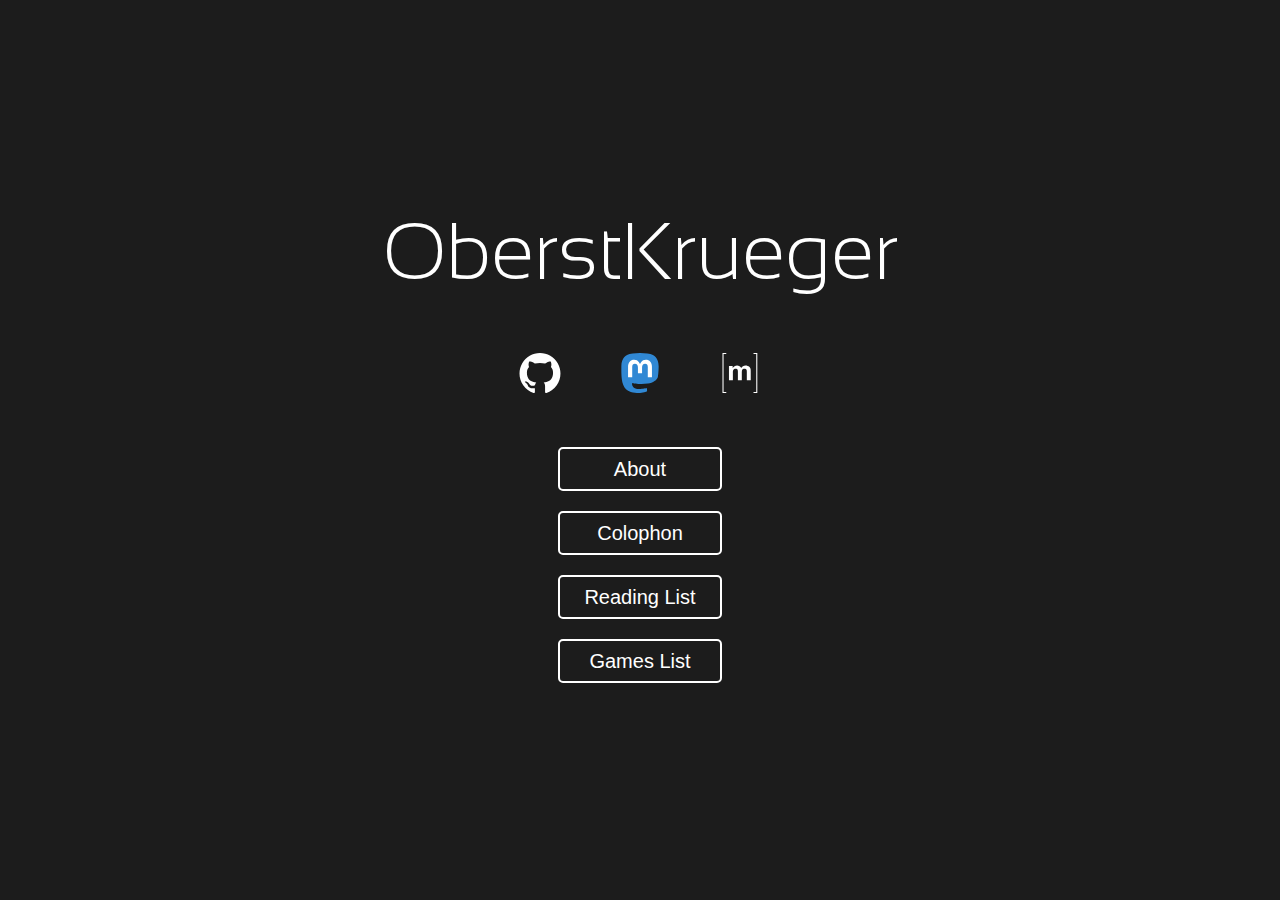
==== index.html @ fcd9ce9f "Linked About and Colophon to the index" ====
<!doctype html>
<html lang="en-us">
<head>
    <meta charset="utf-8">
    <meta http-equiv="X-UA-Compatible" content="IE=edge">
    <meta name="viewport" content="width=device-width, initial-scale=1.0">

    <title>OberstKrueger</title>

    <meta name="description" content="The homepage for OberstKrueger.">
    <meta name="author" content="OberstKrueger">

    <link rel="me" href="https://bsd.network/@OberstKrueger">
    <link rel="me" href="https://github.com/oberstkrueger">

    <link rel="icon" sizes="64x64" type="image/png" href="/favicon-64.png">
    <link rel="icon" sizes="32x32" type="image/png" href="/favicon-32.png">
    <link rel="icon" sizes="16x16" type="image/png" href="/favicon-16.png">
    <link rel="stylesheet" href="style.css">
</head>
<body class="title-page">
    <main>
        <h1>OberstKrueger</h1>
        <nav class="external-links">
            <a href="https://github.com/OberstKrueger"><img src="github.svg" alt="Link to GitHub"></a>
            <a href="https://bsd.network/@OberstKrueger"><img src="mastodon.svg" alt="Link to Mastodon"></a>
            <a href="https://matrix.to/#/@oberstkrueger:matrix.org"><img src="matrix.svg" alt="Link to Matrix contact information"></a>
        </nav>
        <nav class="internal-links">
            <a href="/about">About</a>
            <a href="/colophon">Colophon</a>
            <a href="/reading">Reading List</a>
            <a href="/gaming">Games List</a>
        </nav>
    </main>
</body>
</html>
---- style.css ----
/*

VARIABLES

*/

:root {
    --colorBG: rgba(28, 28, 28, 1);
    --colorFG: rgba(255, 255, 255, 1);
    --colorInactive: rgba(40, 42, 41, 1);
    --colorBlue: rgba(10, 132, 255, 1);
    --colorGreen: rgba(50, 215, 75, 1);
    --colorRed: rgba(255, 69, 58);

    --borderRadius: 0.5rem;
    --fontStack: "Avenir Next", "Avenir", "Open Sans", "Sego UI", sans-serif;
    --fontStackMono: monospace;
    --fontWeight: 400;
    --fontWeightBold: 700;
    --lineHeight: 1.375;
    --maxWidth: 40rem;
    --textLongest: 21.5rem;
}

@font-face {
    font-family: "sansation-light";
    src: local("Sansation Light"),
         url("sansation-light.woff2");

}

/*

ELEMENTS

*/

html {
    background-color: var(--colorBG);
    color: var(--colorFG);
    font-family: var(--fontStack);
    font-size: 100%;
    line-height: var(--lineHeight);
    margin: 0;
    text-size-adjust: 100%;
    -moz-text-size-adjust: 100%;
    -ms-text-size-adjust: 100%;
    -webkit-text-size-adjust: 100%;
}

@media (min-width: 40rem) {
    html {
        font-size: 2.5vw;
    }
}

@media (min-width: 50rem) {
    html {
        font-size: 125%;
    }
}

body {
    margin: 0;
    padding: 0;
}

header {
    margin: calc(var(--lineHeight) * 1rem) 0 0;
    text-align: center;
}

header img {
    height: 2rem;
    padding: 0;
}

main {
    margin: 0 auto;
    max-width: 40rem;
    width: 90%;
}

/*

TYPOGRAPHY

*/

h1 {
    font-size: 2rem;
    font-weight: var(--fontWeightBold);
    margin: calc(var(--lineHeight) * 1rem) auto;
    text-align: center;
}

h2 {
    font-size: 1.5rem;
    font-weight: var(--fontWeightBold);
    margin: calc(var(--lineHeight) * 0.75rem) auto;
}

h3,
h4,
h5,
h6 {
    font-size: 1rem;
    font-weight: var(--fontWeightBold);
    margin: calc(var(--lineHeight) * 0.5rem) auto;
}

p {
    font-size:  1rem;
    font-weight: var(--fontWeight);
    margin: 0 auto calc(var(--lineHeight) * 1rem);
    text-align: left;
}

p a:link,
p a:visited,
p a:hover,
p a:active {
    color: var(--colorBlue);
    font-weight: var(--fontWeightBold);
    text-decoration: none;
}

p a:visited {
    color: var(--colorGreen);
}

h1,
h2,
h3,
h4,
h5,
h6,
ol,
p,
table,
ul {
    max-width: var(--maxWidth);
}

b,
strong {
    font-weight: var(--fontWeightBold);
}

blockquote,
pre {
    background-color: var(--colorInactive);
    border-radius: var(--borderRadius);
    margin: 0 auto calc(var(--lineHeight) * 1rem);
    max-width: var(--maxWidth);
    padding: calc(var(--lineHeight) * 1rem) 0;
    width: 90%;
}

blockquote:last-child,
pre:last-child {
    margin-bottom: 0;
}

code {
    display: block;
    font-family: var(--fontStackMono);
    font-size: 0.75rem;
    line-height: calc(var(--lineHeight) / 0.75);
    margin: auto;
    overflow-wrap: break-word;
    white-space: pre-wrap;
    width: 90%;
}

em {
    font-style: italic;
}

li a:link,
li a:visited,
li a:hover,
li a:active {
    color: var(--colorBlue);
    font-weight: var(--fontWeightBold);
    text-decoration: none;
}

li a:visited {
    color: var(--colorGreen);
}

ol {
    list-style: decimal outside;
    margin: 0 auto calc(var(--lineHeight) * 1rem);
    padding: 0;
}

ol ol,
ol ul {
    margin-bottom: 0;
}

sub {
    font-size: 0.75rem;
    position: relative;
    top: 0.25rem;
    vertical-align: baseline;
}

sup {
    font-size: 0.75rem;
    position: relative;
    top: -0.375rem;
    vertical-align: baseline;
}

table {
    border: 1px solid var(--colorFG);
    border-collapse: collapse;
    margin: 0 auto calc(var(--lineHeight) * 1rem);
}

table a:link,
table a:visited,
table a:hover,
table a:active {
    color: var(--colorBlue);
    font-weight: var(--fontWeightBold);
    text-decoration: none;
}

table a:visited {
    color: var(--colorGreen);
}

table td {
    border: 1px solid var(--colorFG);
    padding: 0.25rem;
}

table tr {
    vertical-align: text-top;
}

ul {
    list-style: circle outside;
    margin: 0 auto calc(var(--lineHeight) * 1rem);
    padding: 0;
}

ul ol,
ul ul {
    margin-bottom: 0;
}

@media (min-width: 32rem) {
    h4,
    h5,
    h6,
    ol,
    p,
    ul {
            hyphens: auto;
            -ms-hpyhens: auto;
            -webkit-hyphens: auto;
            text-align: justify;
    }
}

/*

TITLE PAGE

*/


body.title-page main {
    margin: 2rem auto;
    padding: 0;
    width: 85%;
}

/* Currently set for small iPhone size, will apply to about any viewport. */
/* When additional internal links added, will need to be adjusted upward. */
@media (min-height: 20rem) {
    body.title-page main {
        align-items: center;
        display: flex;
        flex-direction: column;
        height: 100vh;
            -height: -webkit-fill-available;
        justify-content: center;
        margin: 0 auto;
    }
}

body.title-page h1 {
    font-family: "sansation-light", sans-serif;
    font-size: 10vw;
    font-weight: normal;
    margin: 0;
}

@media (min-width: 50rem) {
    body.title-page h1 {
        font-size: 4rem;
    }
}

nav.external-links {
    align-items: center;
    display: flex;
    height: 3rem;
    margin: 2rem auto;
    justify-content: center;
    text-align: center;
}

nav.external-links img {
    height: 2rem; /* Height used due to varying widths of each logo SVG */
    margin: 0 1rem;
    transition: height 1s 0s;
    width: 3rem;
}

nav.external-links img:hover {
    height: 3rem;
}

nav.internal-links {
    text-align: center;
    width: 100%;
}

nav.internal-links a:link,
nav.internal-links a:visited {
    border: 2px solid var(--colorFG);
    border-radius: 0.25rem;
    color: var(--colorFG);
    display: block;
    line-height: 2;
    margin: 0 auto 1rem;
    max-width: 8rem;
    text-decoration: none;
    transition: all 1s 0s;
    width: 90%;
}

nav.internal-links a:hover,
nav.internal-links a:active {
    border-radius: 1rem;
    color: var(--colorBG);
    transition: all 0.5s 0s;
}

nav.internal-links a:nth-of-type(3n+1):hover,
nav.internal-links a:nth-of-type(3n+1):active {
    background-color: var(--colorBlue);
    border: 2px solid var(--colorBlue);
}

nav.internal-links a:nth-of-type(3n+2):hover,
nav.internal-links a:nth-of-type(3n+2):active {
    background-color: var(--colorGreen);
    border: 2px solid var(--colorGreen);
}

nav.internal-links a:nth-of-type(3n):hover,
nav.internal-links a:nth-of-type(3n):active {
    background-color: var(--colorRed);
    border: 2px solid var(--colorRed);
}
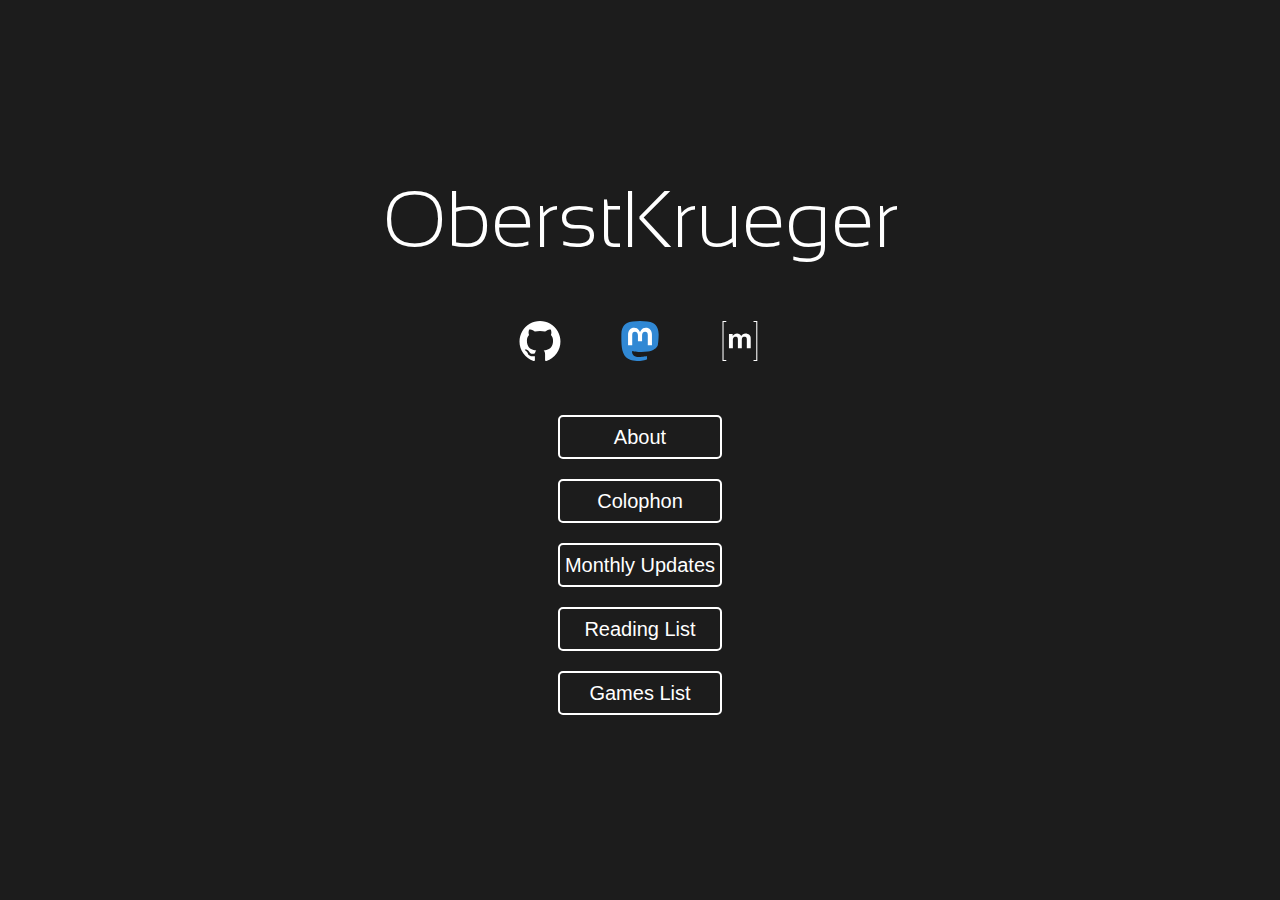
==== commit be45f9f7: "Added updates link" ====
--- a/index.html
+++ b/index.html
@@ -29,6 +29,7 @@
         <nav class="internal-links">
             <a href="/about">About</a>
             <a href="/colophon">Colophon</a>
+            <a href="/updates">Monthly Updates</a>
             <a href="/reading">Reading List</a>
             <a href="/gaming">Games List</a>
         </nav>
--- a/style.css
+++ b/style.css
@@ -66,11 +66,32 @@
 }
 
 header {
-    margin: calc(var(--lineHeight) * 1rem) 0 0;
-    text-align: center;
+    height: 2rem;
+    line-height: 2rem;
+    margin: calc(var(--lineHeight) * 1rem) auto 0;
+    text-align: right;
+    width: 90%;
+}
+
+header a {
+    margin: 0 0 0 2rem;
+}
+
+header a:first-of-type {
+    margin 0;
+}
+
+header a:link,
+header a:visited,
+header a:hover,
+header a:active {
+    color: var(--colorFG);
+    text-decoration: none;
 }
 
 header img {
+    display: block;
+    float: left;
     height: 2rem;
     padding: 0;
 }
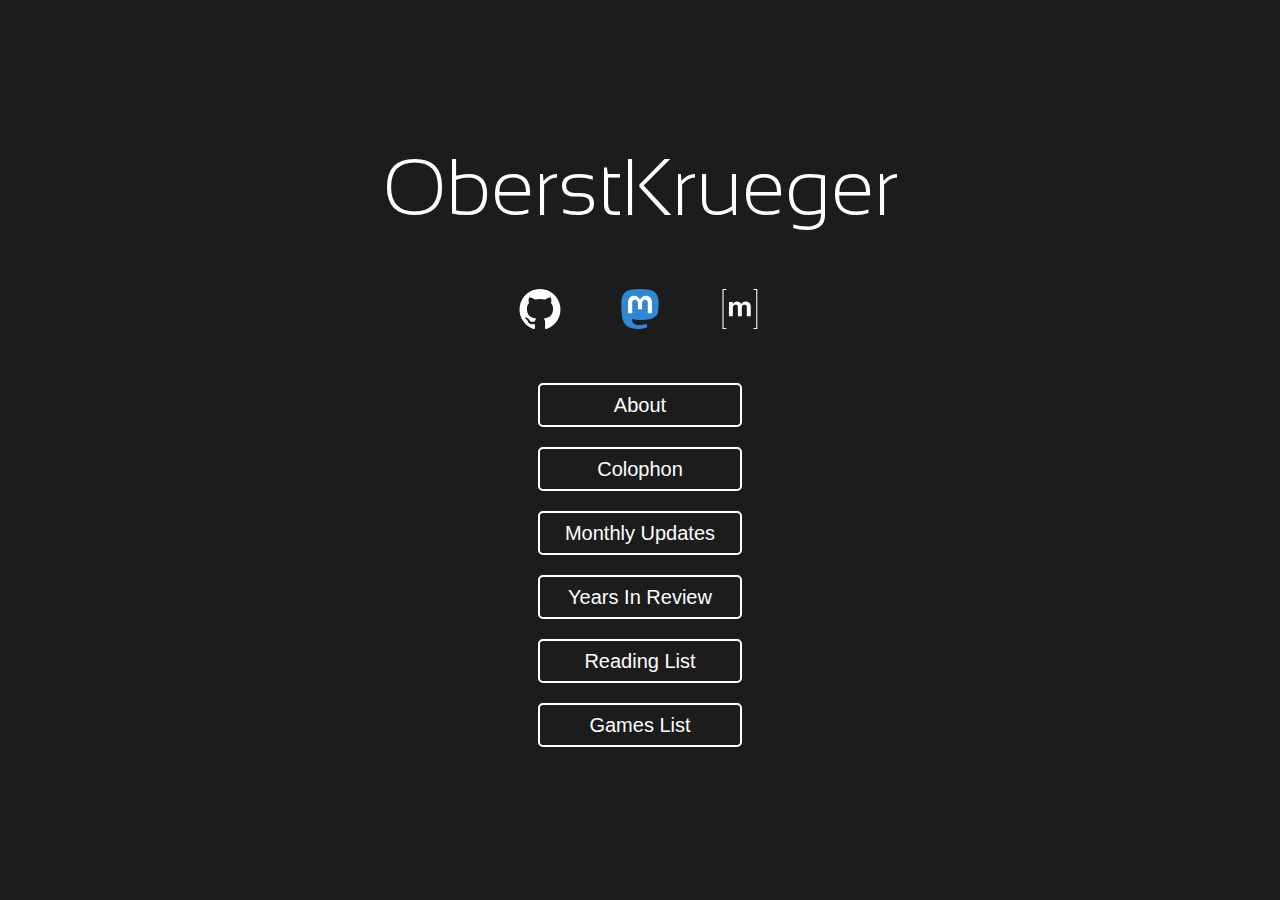
==== commit 6de9275e: "Updated and linked Years In Review" ====
--- a/index.html
+++ b/index.html
@@ -30,6 +30,7 @@
             <a href="/about">About</a>
             <a href="/colophon">Colophon</a>
             <a href="/updates">Monthly Updates</a>
+            <a href="/years">Years In Review</a>
             <a href="/reading">Reading List</a>
             <a href="/gaming">Games List</a>
         </nav>
--- a/style.css
+++ b/style.css
@@ -68,7 +68,7 @@
 header {
     height: 2rem;
     line-height: 2rem;
-    margin: calc(var(--lineHeight) * 1rem) auto 0;
+    margin: calc(var(--lineHeight) * 2rem) auto 0;
     text-align: right;
     width: 90%;
 }
@@ -111,7 +111,7 @@
 h1 {
     font-size: 2rem;
     font-weight: var(--fontWeightBold);
-    margin: calc(var(--lineHeight) * 1rem) auto;
+    margin: calc(var(--lineHeight) * 2rem) auto;
     text-align: center;
 }
 
@@ -304,7 +304,7 @@
 
 /* Currently set for small iPhone size, will apply to about any viewport. */
 /* When additional internal links added, will need to be adjusted upward. */
-@media (min-height: 20rem) {
+@media (min-height: 30rem) {
     body.title-page main {
         align-items: center;
         display: flex;
@@ -362,7 +362,7 @@
     display: block;
     line-height: 2;
     margin: 0 auto 1rem;
-    max-width: 8rem;
+    max-width: 10rem;
     text-decoration: none;
     transition: all 1s 0s;
     width: 90%;
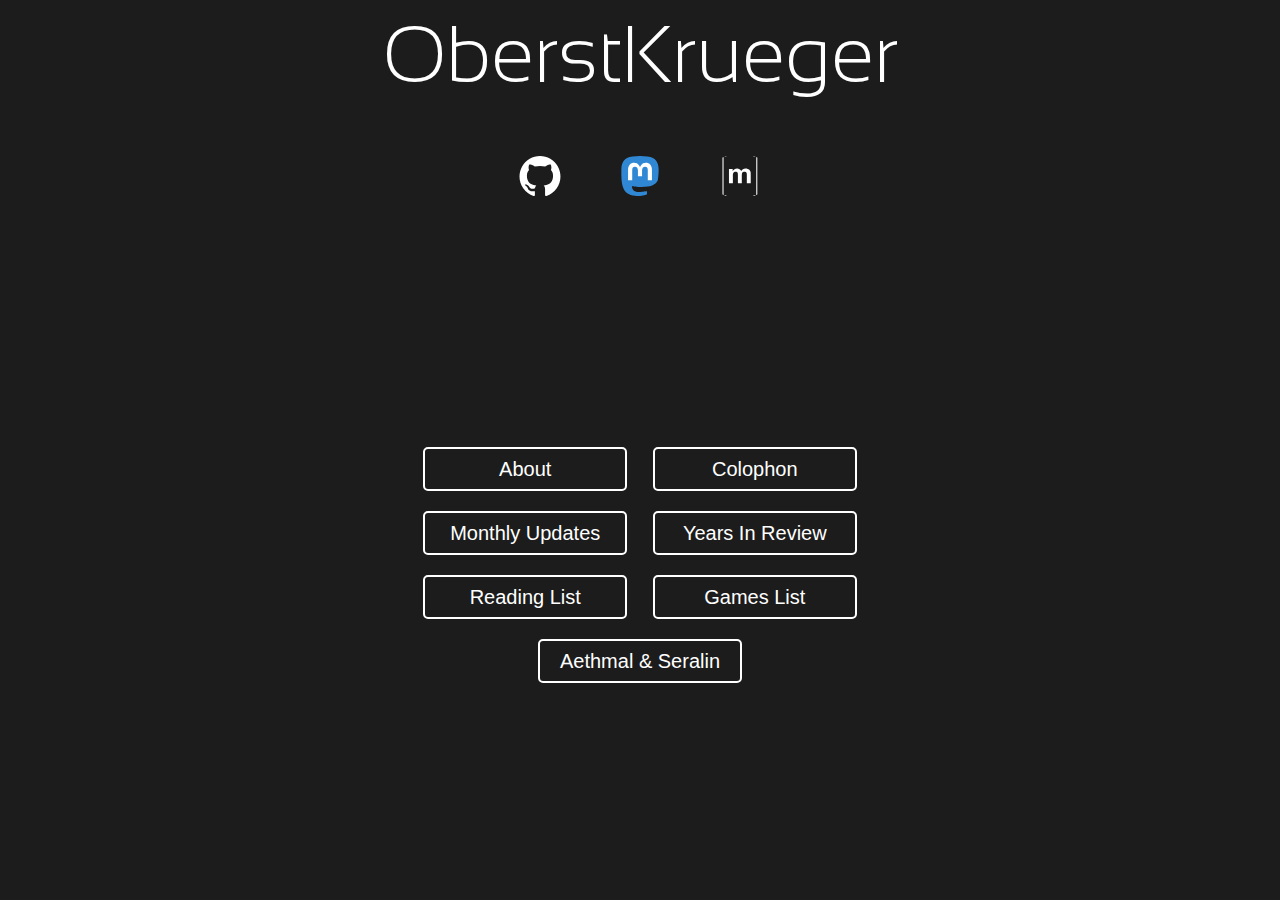
==== commit 4aeb6e54: "Added Aethmal & Seralin" ====
--- a/index.html
+++ b/index.html
@@ -33,6 +33,7 @@
             <a href="/years">Years In Review</a>
             <a href="/reading">Reading List</a>
             <a href="/gaming">Games List</a>
+            <a href="/evictus">Aethmal & Seralin</a>
         </nav>
     </main>
 </body>
--- a/style.css
+++ b/style.css
@@ -100,6 +100,12 @@
     margin: 0 auto;
     max-width: 40rem;
     width: 90%;
+}
+
+main img {
+    border-radius: 1rem;
+    margin: 0 auto calc(var(--lineHeight) * 1rem);
+    width: 100%;
 }
 
 /*
@@ -350,6 +356,8 @@
 }
 
 nav.internal-links {
+    margin: auto;
+    max-width: 30rem;
     text-align: center;
     width: 100%;
 }
@@ -359,13 +367,12 @@
     border: 2px solid var(--colorFG);
     border-radius: 0.25rem;
     color: var(--colorFG);
-    display: block;
+    display: inline-block;
     line-height: 2;
-    margin: 0 auto 1rem;
-    max-width: 10rem;
+    margin: 0 0.5rem 1rem;
     text-decoration: none;
     transition: all 1s 0s;
-    width: 90%;
+    width: 10rem;
 }
 
 nav.internal-links a:hover,
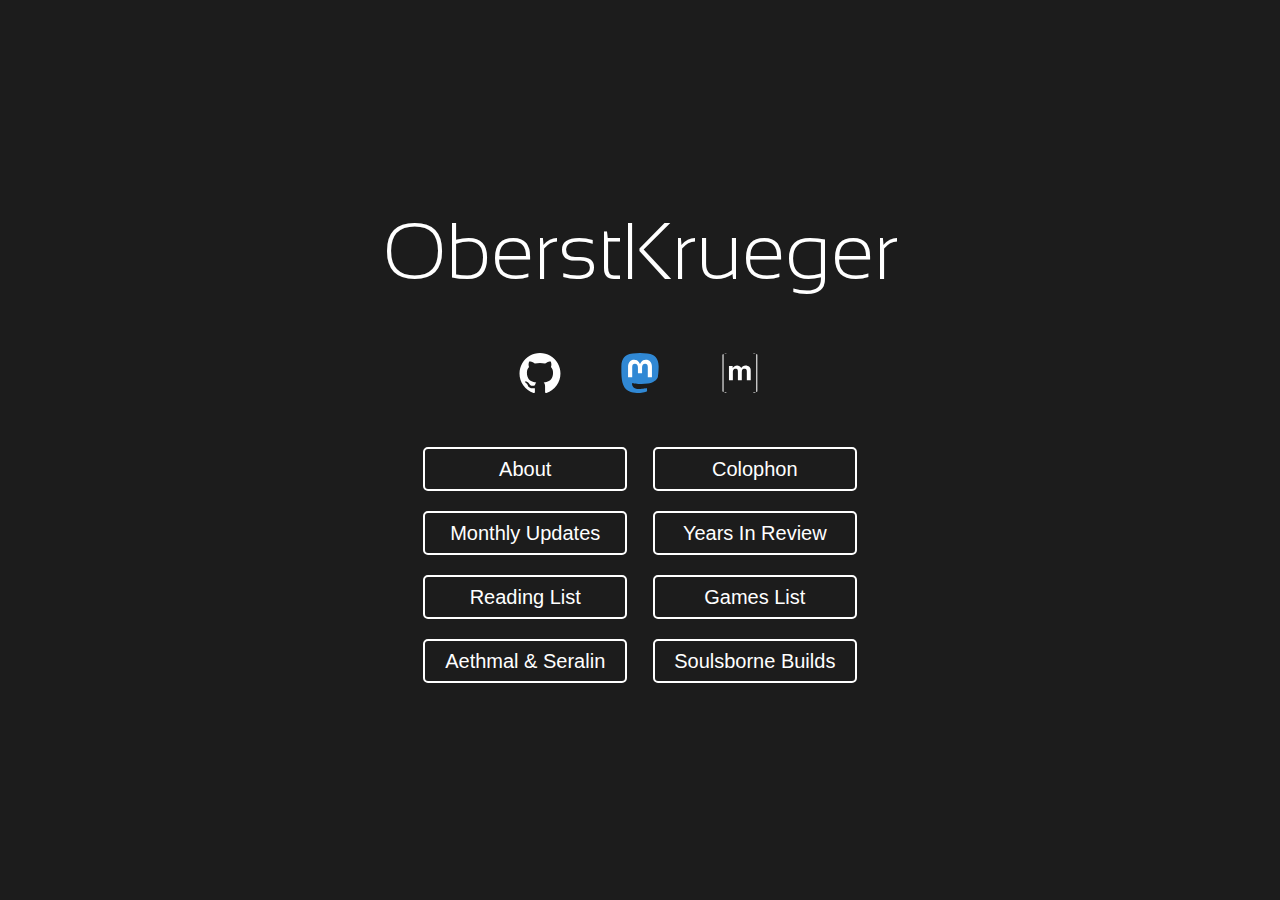
==== commit cb3df02a: "Added link for Soulsborne Builds" ====
--- a/index.html
+++ b/index.html
@@ -34,6 +34,7 @@
             <a href="/reading">Reading List</a>
             <a href="/gaming">Games List</a>
             <a href="/evictus">Aethmal & Seralin</a>
+            <a href="/soulsborne">Soulsborne Builds</a>
         </nav>
     </main>
 </body>
--- a/style.css
+++ b/style.css
@@ -180,12 +180,11 @@
     border-radius: var(--borderRadius);
     margin: 0 auto calc(var(--lineHeight) * 1rem);
     max-width: var(--maxWidth);
-    padding: calc(var(--lineHeight) * 1rem) 0;
-    width: 90%;
-}
-
-blockquote:last-child,
-pre:last-child {
+    padding: calc(var(--lineHeight) * 1rem);
+}
+
+blockquote p:last-of-type,
+pre p:last-of-type {
     margin-bottom: 0;
 }
 
@@ -356,7 +355,7 @@
 }
 
 nav.internal-links {
-    margin: auto;
+    margin: 0 auto;
     max-width: 30rem;
     text-align: center;
     width: 100%;
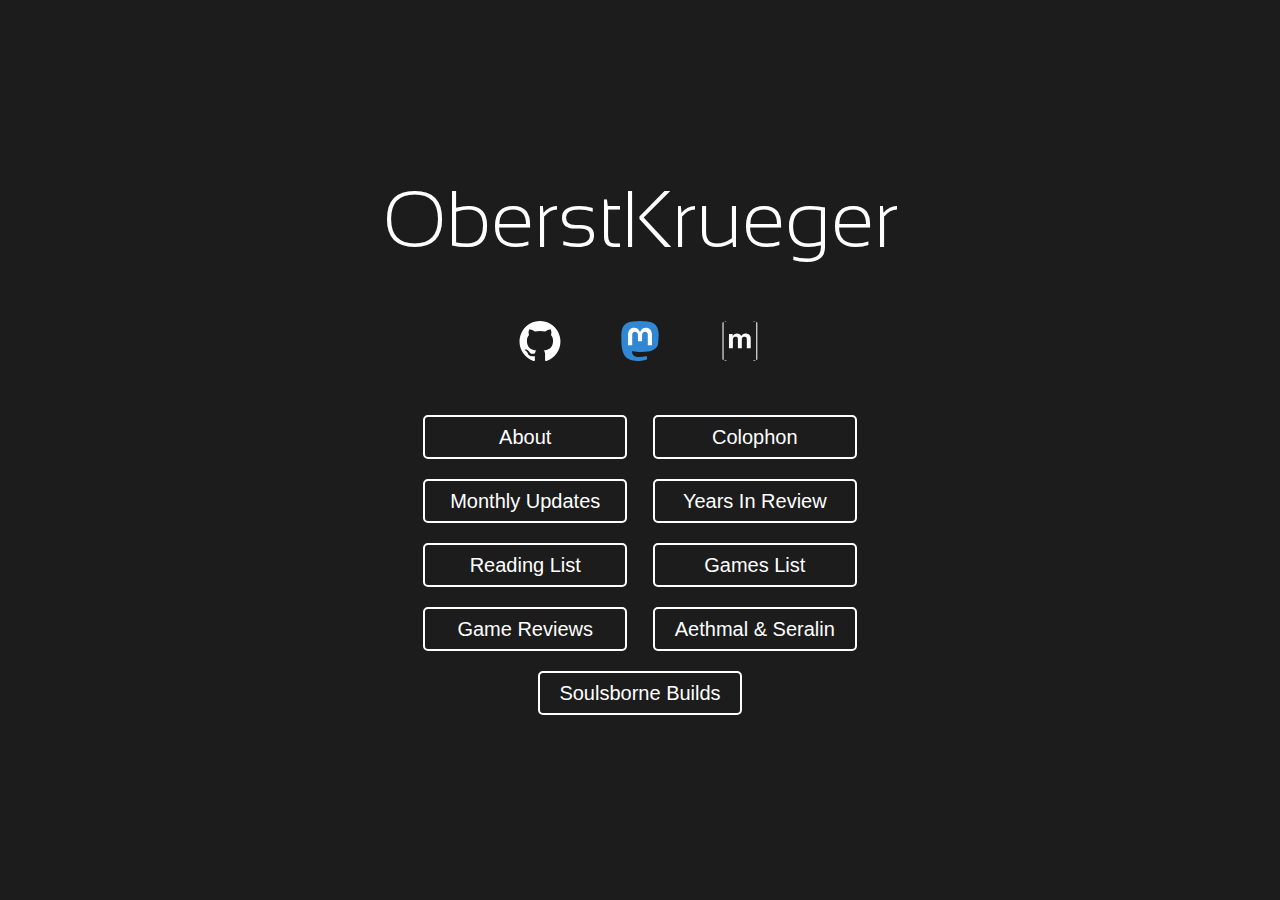
==== commit e3233810: "Linked Game Reviews" ====
--- a/index.html
+++ b/index.html
@@ -33,6 +33,7 @@
             <a href="/years">Years In Review</a>
             <a href="/reading">Reading List</a>
             <a href="/gaming">Games List</a>
+            <a href="/reviews">Game Reviews</a>
             <a href="/evictus">Aethmal & Seralin</a>
             <a href="/soulsborne">Soulsborne Builds</a>
         </nav>
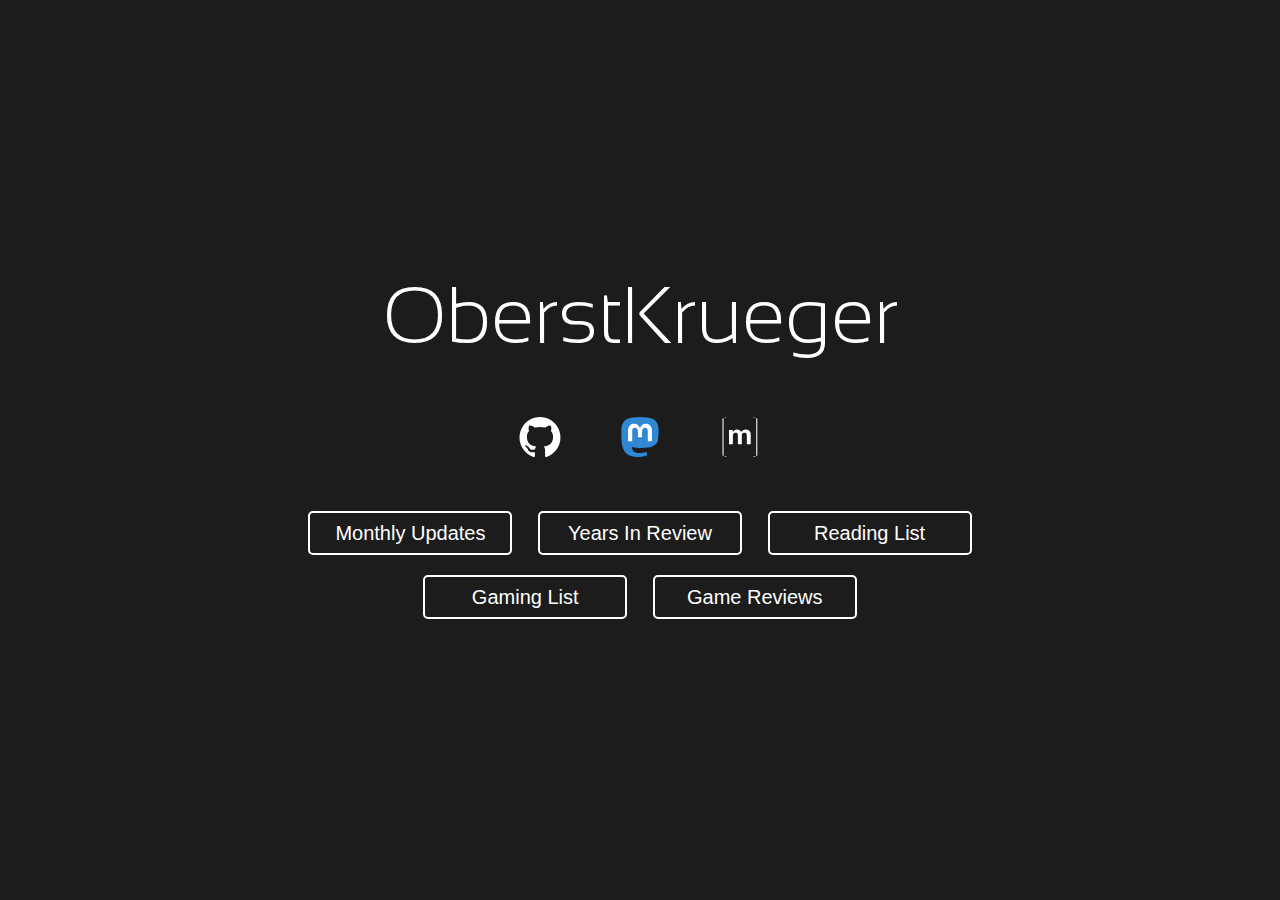
==== commit e4c099f4: "Removed links for now" ====
--- a/index.html
+++ b/index.html
@@ -27,15 +27,11 @@
             <a href="https://matrix.to/#/@oberstkrueger:matrix.org"><img src="matrix.svg" alt="Link to Matrix contact information"></a>
         </nav>
         <nav class="internal-links">
-            <a href="/about">About</a>
-            <a href="/colophon">Colophon</a>
             <a href="/updates">Monthly Updates</a>
             <a href="/years">Years In Review</a>
             <a href="/reading">Reading List</a>
-            <a href="/gaming">Games List</a>
+            <a href="/gaming">Gaming List</a>
             <a href="/reviews">Game Reviews</a>
-            <a href="/evictus">Aethmal & Seralin</a>
-            <a href="/soulsborne">Soulsborne Builds</a>
         </nav>
     </main>
 </body>
--- a/style.css
+++ b/style.css
@@ -65,6 +65,11 @@
     padding: 0;
 }
 
+footer p {
+    font-size: 0.75rem;
+    text-align: center;
+}
+
 header {
     height: 2rem;
     line-height: 2rem;
@@ -154,19 +159,6 @@
 
 p a:visited {
     color: var(--colorGreen);
-}
-
-h1,
-h2,
-h3,
-h4,
-h5,
-h6,
-ol,
-p,
-table,
-ul {
-    max-width: var(--maxWidth);
 }
 
 b,
@@ -244,7 +236,7 @@
 table {
     border: 1px solid var(--colorFG);
     border-collapse: collapse;
-    margin: 0 auto calc(var(--lineHeight) * 1rem);
+    margin: 0 0 calc(var(--lineHeight) * 1rem);
 }
 
 table a:link,
@@ -260,9 +252,10 @@
     color: var(--colorGreen);
 }
 
-table td {
+table td,
+table th {
     border: 1px solid var(--colorFG);
-    padding: 0.25rem;
+    padding: 0.25rem 0.5rem;
 }
 
 table tr {
@@ -356,7 +349,7 @@
 
 nav.internal-links {
     margin: 0 auto;
-    max-width: 30rem;
+    max-width: 40rem;
     text-align: center;
     width: 100%;
 }
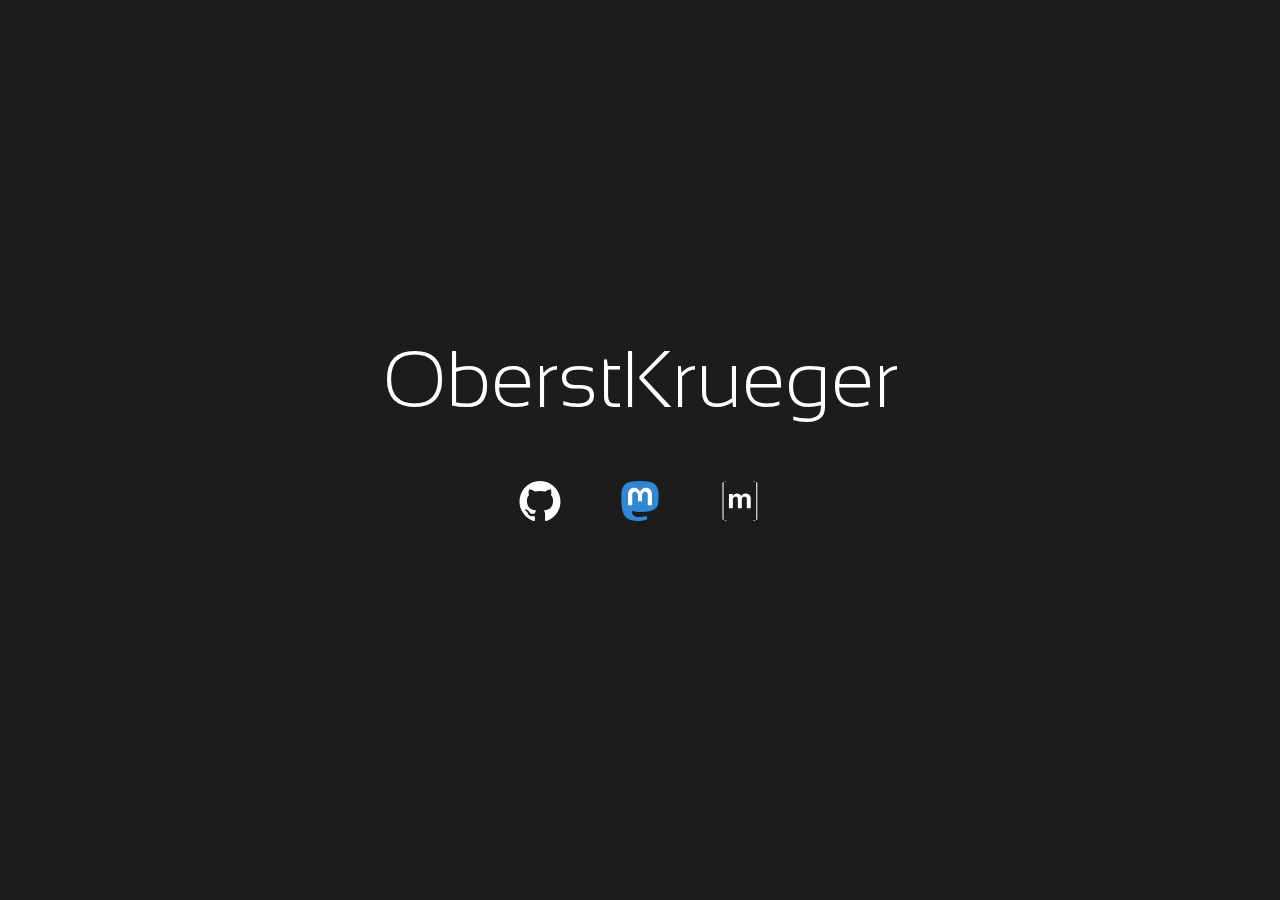
==== commit c0531f36: "Unlinked content pages (for now?)" ====
--- a/index.html
+++ b/index.html
@@ -26,13 +26,6 @@
             <a href="https://bsd.network/@OberstKrueger"><img src="mastodon.svg" alt="Link to Mastodon"></a>
             <a href="https://matrix.to/#/@oberstkrueger:matrix.org"><img src="matrix.svg" alt="Link to Matrix contact information"></a>
         </nav>
-        <nav class="internal-links">
-            <a href="/updates">Monthly Updates</a>
-            <a href="/years">Years In Review</a>
-            <a href="/reading">Reading List</a>
-            <a href="/gaming">Gaming List</a>
-            <a href="/reviews">Game Reviews</a>
-        </nav>
     </main>
 </body>
 </html>
